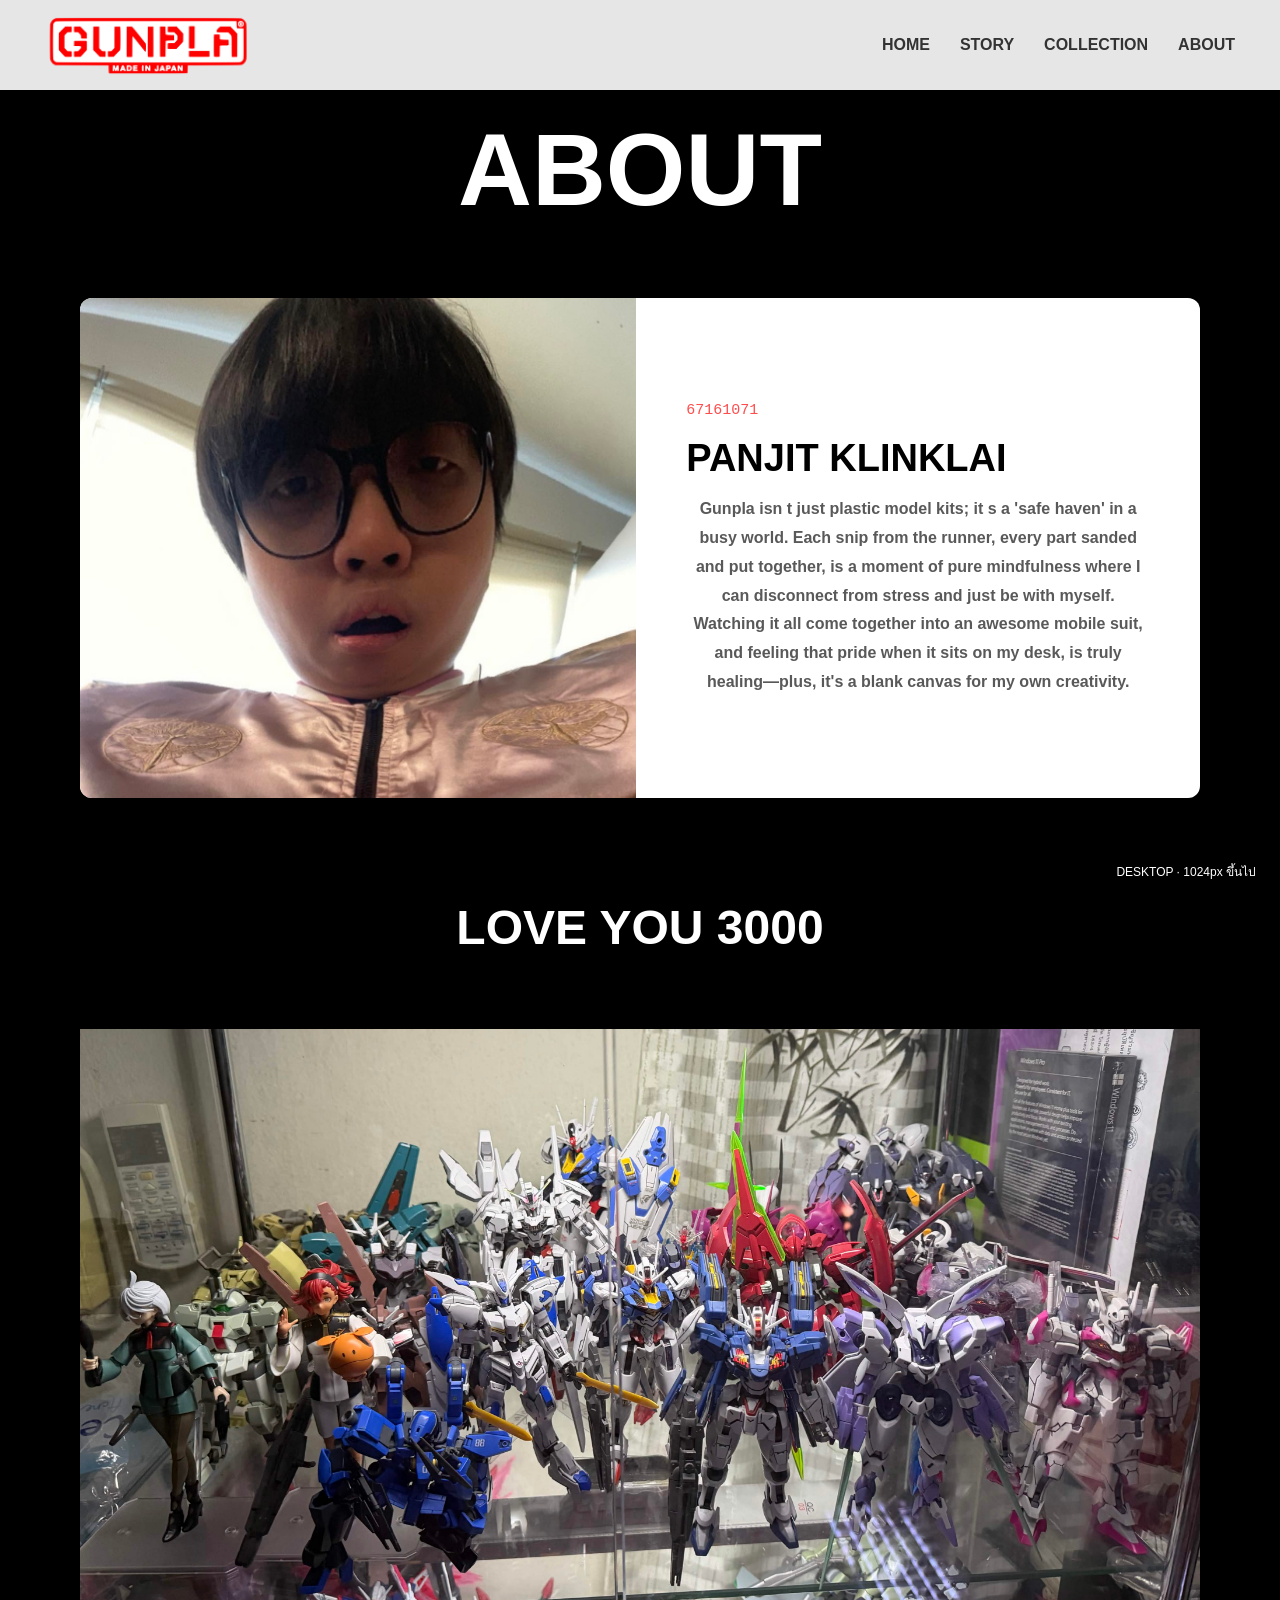
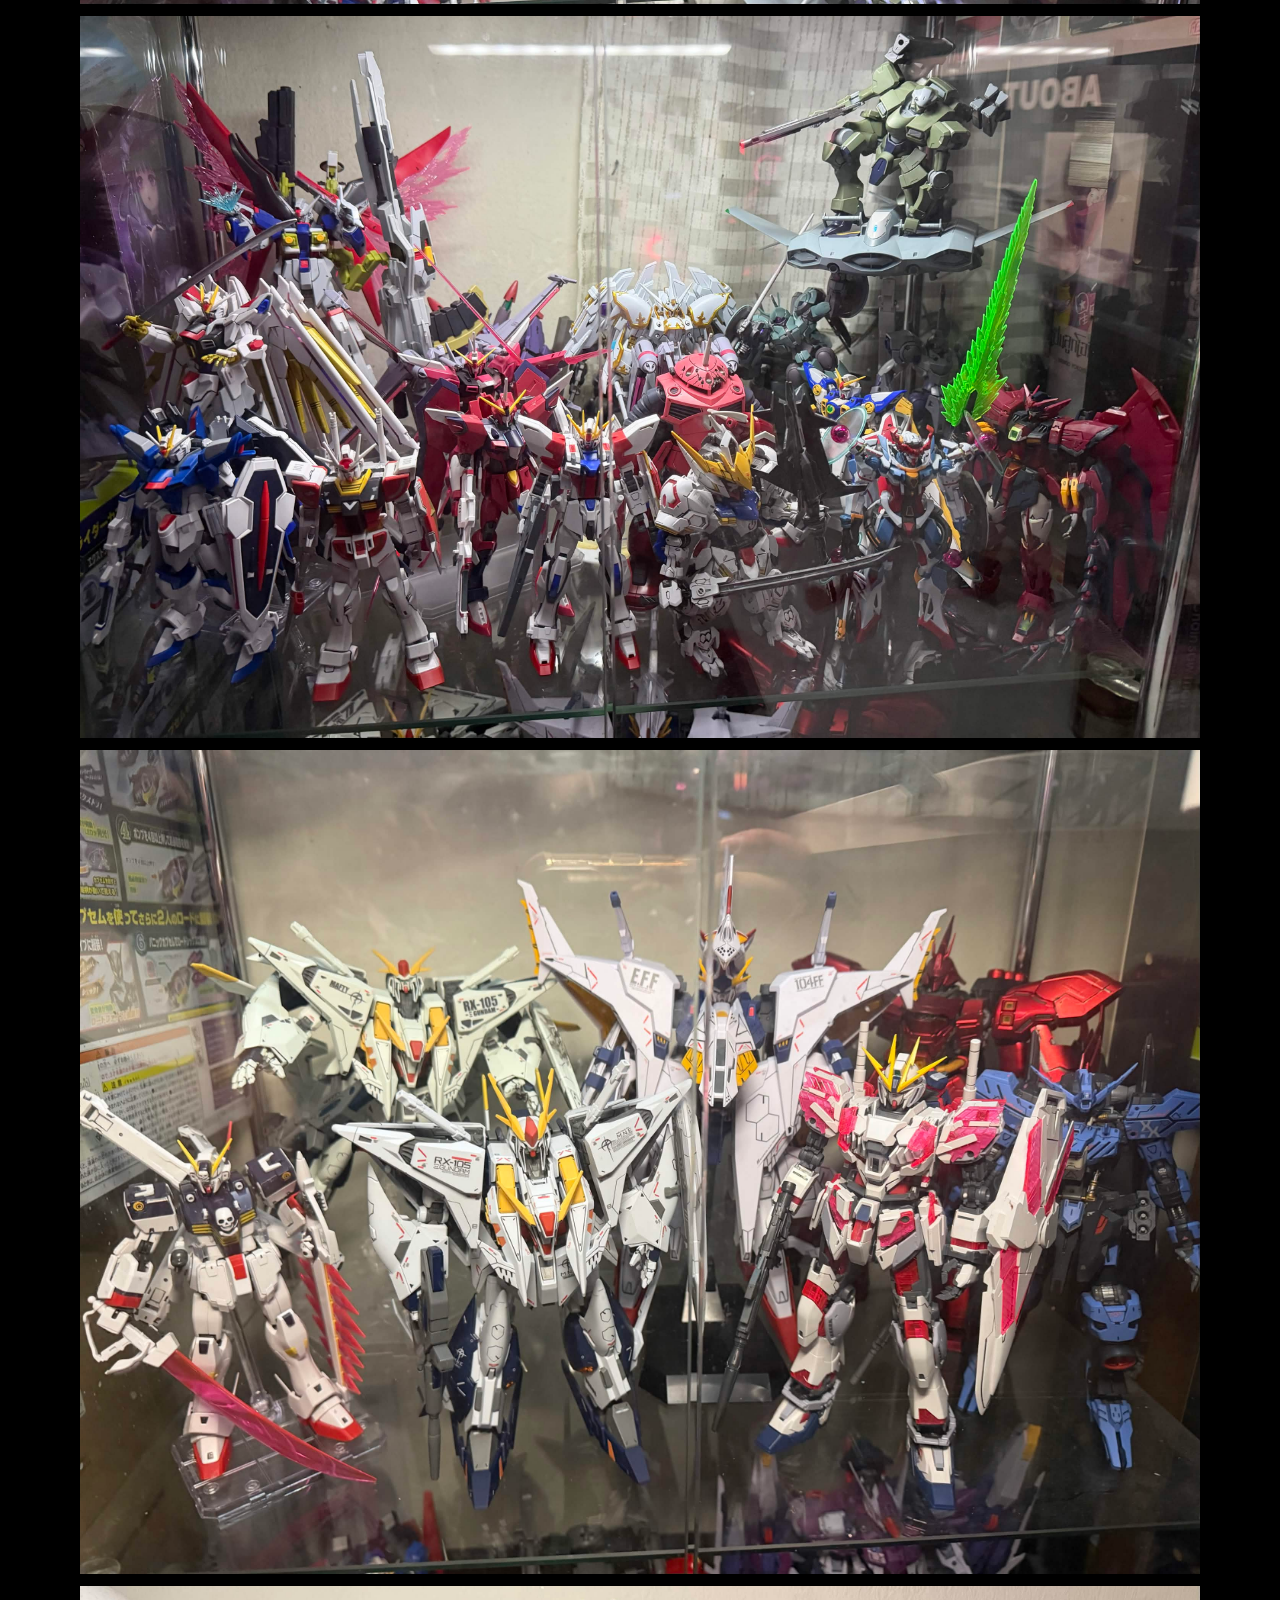
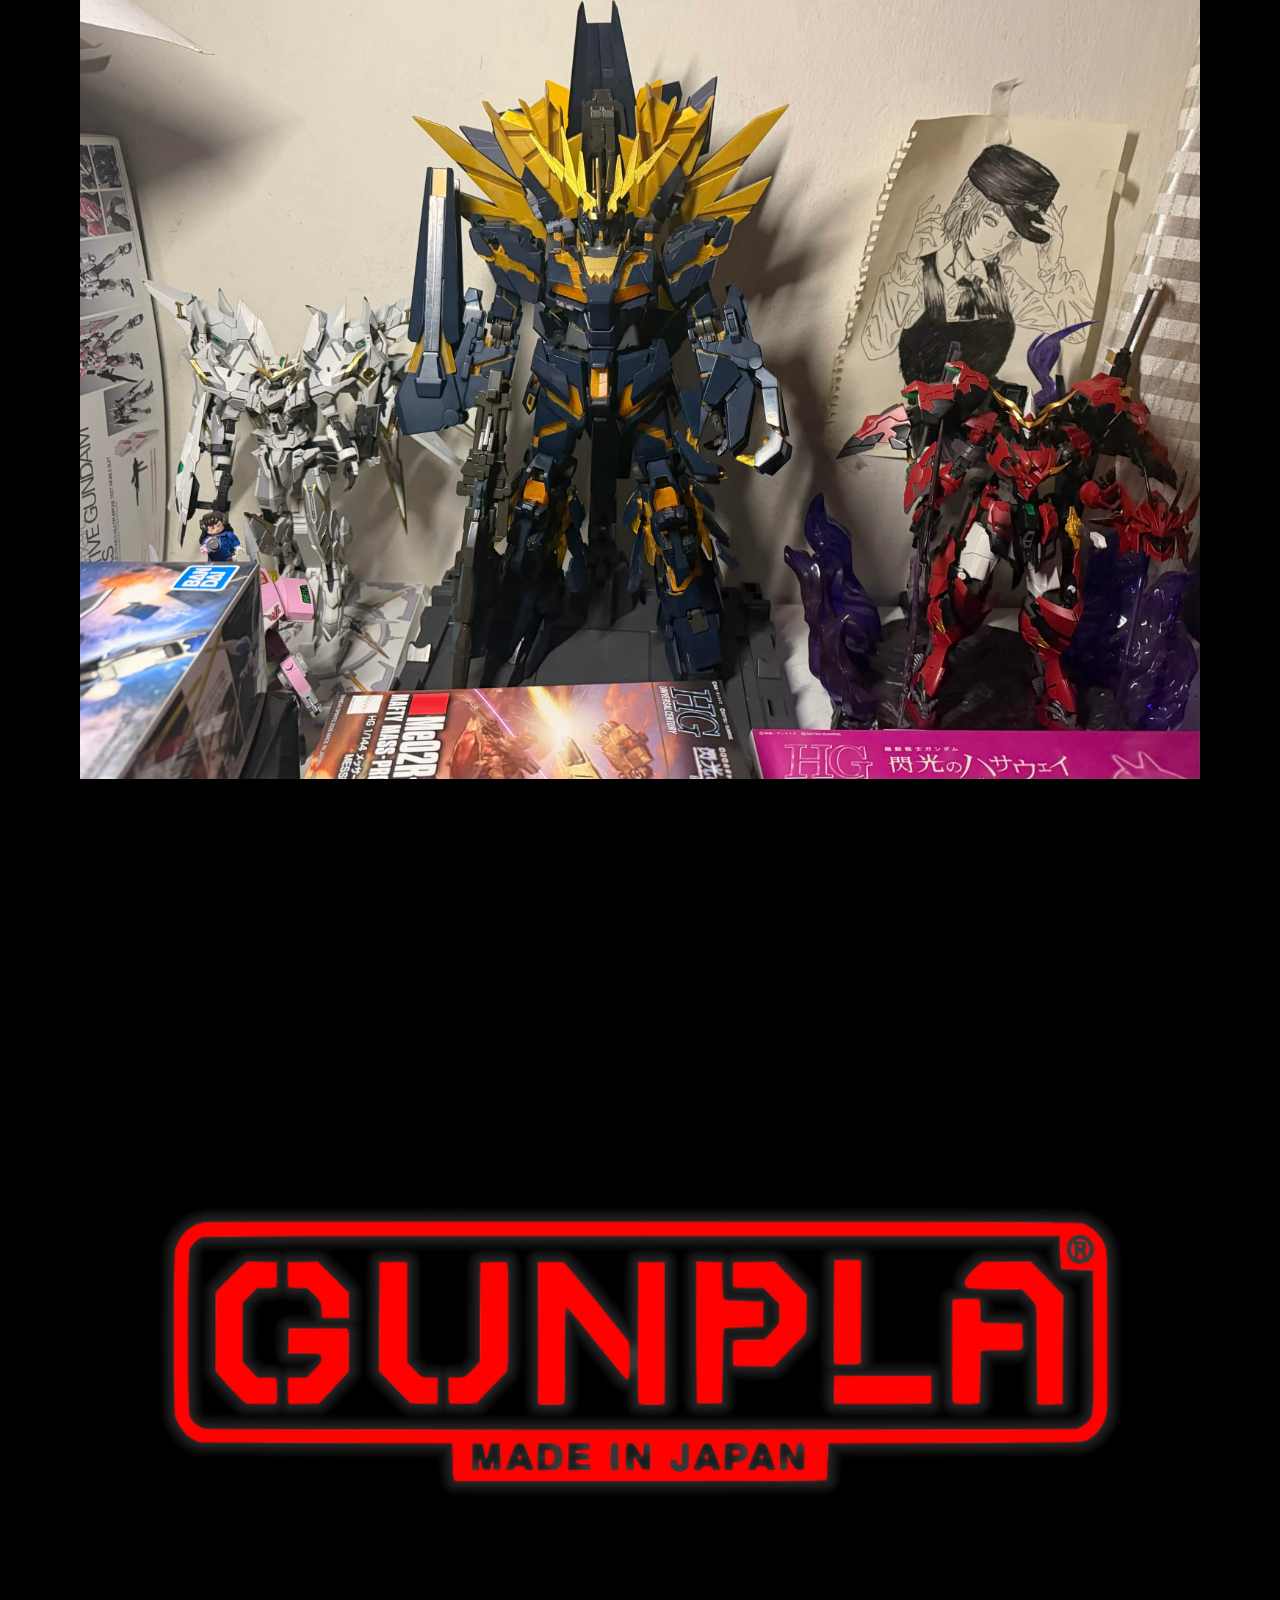
==== about.html @ 926ce6de "initial commit without videos" ====
<!DOCTYPE html>
<html lang="en">
<head>
    <meta charset="UTF-8">
    <meta name="viewport" content="width=device-width, initial-scale=1.0">
    <title>GUNPLA SENGGY</title>
    <link
      rel="stylesheet"
      href="CSS/styleMIDGP.css"
    />

    <style>
     
      * {
        margin: 0;
        padding: 0;
        box-sizing: border-box;
      }

      body {
        background-color: #000000;
        color: #ffffff;
        font-family: sans-serif;
        overflow-x: hidden;
      }

      
      .custom-navbar {
        display: flex;
        justify-content: space-between;
        align-items: center;
        background-color: rgba(255, 255, 255, 0.9);
        padding: 15px 30px;
        position: fixed; 
        top: 0;
        left: 0;
        width: 100%;
        z-index: 1000;
      }

      .custom-navbar ul {
        list-style-type: none;
        display: flex;
      }

      .custom-navbar li a {
        display: block;
        color: #333;
        text-align: center;
        padding: 10px 15px;
        text-decoration: none;
        font-weight: bold;
        transition: color 0.3s;
      }

      .custom-navbar li a:hover {
        color: #555;
      }
     
     </style>
</head>
<body>
    <nav class="custom-navbar">
  <div class="logo-container">
    <a href="#home">
      <img src="New folder\logo gunpla.webp"
           alt="Logo"
           class="mainlogo" />
          
        </a>
      </div>

     
      <div class="menu-container">
        <ul>
            <li><a href="index.html">HOME</a></li>
          <li><a href="story.html">STORY</a></li>
          <li><a href="collection.html">COLLECTION</a></li>
          <li><a href="about.html">ABOUT</a></li>
        </ul>
      </div>
      <meta name="viewport" content="width=device-width, initial-scale=1.0">
    </nav>

    <section class="intro">
    <h1 class="colle">ABOUT</h1>

    <div class="abcard">
  <div class="abcard-image">
    <img src="New folder/ab.jpg" alt="abcard">
  </div>
  <div class="abcard-content">
    <span class="no">67161071</span>
    <h3>Panjit Klinklai</h3>
    <p>Gunpla isn t just plastic model kits; it s a 'safe haven' in a busy world. Each snip from the runner, 
      every part sanded and put together, is a moment of pure mindfulness where I can disconnect from stress 
      and just be with myself. Watching it all come together into an awesome mobile suit, and feeling that 
      pride when it sits on my desk, is truly healing—plus, it's a blank canvas for my own creativity.</p>
  </div>
</div>
   <p class="rgp">LOVE YOU 3000</p>

<img
        src="poster/ab1.jpg"
        style="width: 100%; height: auto; display: block"
      />

 <img
        src="poster/ab2.jpg"
        style="width: 100%; height: auto; display: block"
      />
 <img
        src="poster/ab3.jpg"
        style="width: 100%; height: auto; display: block"
      />   
  <img
        src="poster/ab4.jpg"
        style="width: 100%; height: auto; display: block"
      />

    <img
        src="New folder/story02.jpg"
        style="width: 100%; height: auto; display: block"
      />
  


</body>
</html>
---- CSS/styleMIDGP.css ----
#paragraph {
    font-size:96px;
   }
#title {
  color: #1F5FD6;
}



h1 {
  font-size: 45px;
  font-weight: 700;
  text-align: center;
}


p  {
  font-size: 48px;
  font-weight: 700;
  text-align: center;
}

.hero {
  background-color: #FFD45C;
  background-image: url("https://www.techhub.in.th/wp-content/uploads/2021/05/118283916_b19c5a1f-162b-410b-8169-f58f0d153752.jpg");
  background-size: cover;
  background-position: center;
}
.banner {
  background: linear-gradient(
    90deg, #0D1C42, #22396F ,#FCF1D0);
}

.slideshow-container {
    width: 350px;  /* 📌 ปรับขนาดความกว้างให้เล็กลง เช่น จาก 600px เหลือ 350px */
    height: 200px; /* 📌 ปรับขนาดความสูงให้ลดลงตามสัดส่วน */
    position: relative;
    overflow: hidden;
    border-radius: 8px;
    box-shadow: 0 4px 10px rgba(0,0,0,0.3);
}

/* ควบคุมรูปภาพข้างในให้พอดีกับกล่อง */
.mySlides {
    width: 100%;
    height: 100%;
    object-fit: cover; /* จัดภาพให้เต็มกล่องโดยไม่เสียสัดส่วน */
    position: absolute;
    top: 0;
    left: 0;
    opacity: 0;
    transition: opacity 0.8s ease-in-out;
}

.mySlides.active {
    opacity: 1;
}


html {
    scroll-behavior: smooth;
}

    week3
   
:root {
  --paper: #D9CBB0;   /* สีกระดาษคราฟต์ พื้นหลังหลัก */
  --card: #EFE6D4;    /* สีการ์ด */
  --ink: #1D1B18;     /* สีตัวอักษร */
  --muted: #5C5346;   /* สีตัวอักษรรอง */
  --red: #C8321F;     /* สีเน้น: หัวไม้ขีด */

  --font-display: 'Big Shoulders Display', Impact, sans-serif;
  --font-body: 'Anuphan', Tahoma, sans-serif;
  --font-mono: 'IBM Plex Mono', 'Courier New', monospace;
}

/* แก้ไขจากเครื่องหมายลบ เป็นดอกจัน เพื่อกำหนดค่าให้ทุก element */
* {
  box-sizing: border-box;
}

body {
  margin: 0;
  background: var(--paper);
  color: var(--ink);
  font-family: var(--font-body);
  font-size: 16px;
  line-height: 1.6;
}

h1, h2, h3 {
  margin: 0;
  line-height: 1.1;
}

a {
  color: inherit;
}

/* ป้ายตัวเล็กเหนือหัวข้อ */
.eyebrow {
  margin: 0;
  font-family: var(--font-mono);
  font-size: 13px;
  letter-spacing: 0.08em;
  text-transform: uppercase;
  color: var(--red);
}

.intro {
  max-width: 1200px;
  margin: 0 auto;
  padding: 24px 20px 16px; 
  display: flex;
  flex-direction: column;
  gap: 12px;
}

.intro h1 {
  font-family: var(--font-display);
  font-size: clamp(40px, 8vw, 150px); 
  font-weight: 900;
  text-transform: uppercase;
  line-height: 0.9;
  overflow-wrap: anywhere;
}



.lead {
  max-width: 60ch;
  margin: 0;
  font-size: 18px;
  color: var(--muted);
}

.filters {
  list-style: none;
  margin: 0;
  padding: 0;
  display: flex;
  flex-wrap: wrap;
  gap: 8px;
}

.filters a {
  display: block;
  padding: 6px 14px;
  border: 2px solid var(--ink);
  border-radius: 999px;
  font-size: 14px;
  text-decoration: none;
}

.filters a.active {
  background: var(--ink);
  color: var(--card);
}

img {
  max-width: 100%;
  height: auto;
  display: block;
}

.gallery {
  max-width: 1200px;
  margin: 0 auto;
  padding: 24px 20px 56px;
}

.section-title {
  margin-bottom: 16px;
  font-size: 22px;
}

/* มือถือ: 1 คอลัมน์ */
.grid {
  display: grid;
  grid-template-columns: 1fr;
  gap: 20px;
}

.card {
  margin: 0;
  padding: 12px;
  background: var(--card);
  border-radius: 6px;
  transition: transform 0.25s ease, box-shadow 0.25s ease;
}

.card img {
  width: 100%;
  aspect-ratio: 4 / 5;
  object-fit: cover;
}

.card figcaption {
  display: flex;
  flex-wrap: wrap;
  align-items: baseline;
  gap: 4px 12px;
  padding: 12px 4px 4px;
}

.no {
  font-family: var(--font-mono);
  font-size: 13px;
  color: var(--red);
}

.card h3 {
  font-family: var(--font-display);
  font-size: 28px;
  font-weight: 700;
  text-transform: uppercase;
}

.card p {
  width: 100%;
  margin: 0;
  font-size: 14px;
  color: var(--muted);
}



.mainlogo {
  height: 60px;
  width: auto;
  display: block;
}

.featured {
  max-width: 1200px;
  margin: 0 auto;
  padding: 0 20px;
  display: grid;
  gap: 20px;
}

.featured img {
  width: 100%;
  aspect-ratio: 4 / 5;
  object-fit: cover;
  border-radius: 6px;
}

.featured-text {
  display: flex;
  flex-direction: column;
  gap: 12px;
  padding: 24px;
  background: var(--ink);
  color: var(--card);
  border-radius: 6px;
}

.featured-text h2 {
  font-family: var(--font-display);
  font-size: 56px;
  font-weight: 900;
  text-transform: uppercase;
}

.featured-text p {
  margin: 0;
}

.meta {
  list-style: none;
  margin: 0;
  padding: 0;
  display: grid;
  grid-template-columns: repeat(3, 1fr);
  gap: 8px;
  font-family: var(--font-mono);
  font-size: 13px;
}

.meta li {
  padding-top: 8px;
  border-top: 1px solid rgba(239, 230, 212, 0.35);
}

.meta b {
  display: block;
  font-weight: 400;
  color: #E2A090;
}

.site-footer {
  padding: 24px 20px;
  background: var(--ink);
  color: var(--card);
  font-size: 14px;
}

.site-footer p {
  margin: 0;
}

.striker {
  height: 14px;
  background: repeating-linear-gradient(45deg, #5A3B22 0 6px, #2E1E12 6px 12px);
}

/* แสดงตัวบอกขนาดหน้าจอมือถือ */
.slideshow-container {
  width: 100vw;         
  position: relative;
  left: 50%;
  right: 50%;
  margin-left: -50vw;   
  margin-right: -50vw;
  height: 450px;       
  overflow: hidden;
  margin-top: 90px;    
}

.slideshow-container img.mySlides {
  width: 100%;          
  height: 100%;         
  object-fit: cover;    
  display: block;       
}

/* ==========================================
   2. เอฟเฟกต์แอนิมอลและตัวบอกสถานะพื้นฐาน
   ========================================== */
body::after {
  content: "MOBILE · ต่ำกว่า 768px";
  position: fixed;
  right: 12px;
  bottom: 12px;
  padding: 6px 12px;
  background: var(--red);
  color: #FFFFFF;
  font-family: var(--font-mono);
  font-size: 12px;
  border-radius: 999px;
}

/* แท็บเล็ต: 768px ขึ้นไป */
@media (min-width: 768px) {
  body::after {
    content: "TABLET · 768px ขึ้นไป";
  }

  .site-header {
    flex-direction: row;               /* เมนูมาอยู่แถวเดียวกับโลโก้ */
    justify-content: space-between;
    align-items: center;
    padding: 16px 40px;
  }

  .intro,
  .featured,
  .gallery {
    padding-left: 40px;
    padding-right: 40px;
  }

  .grid {
    grid-template-columns: 1fr 1fr;    /* 2 คอลัมน์ */
  }

  .featured {
    grid-template-columns: 1fr 1fr;    /* รูปซ้าย ข้อความขวา */
  }

  .site-footer {
    display: flex;
    justify-content: space-between;
    padding: 24px 40px;
  }
}

/* เดสก์ท็อป: 1024px ขึ้นไป */
@media (min-width: 1024px) {
  body::after {
    content: "DESKTOP · 1024px ขึ้นไป";
  }

  .grid {
    grid-template-columns: repeat(3, 1fr);   /* 3 คอลัมน์ */
    gap: 28px;
  }

  .featured {
    grid-template-columns: 5fr 7fr;
  }

  .featured-text {
    justify-content: center;
    padding: 48px;
  }
}

.rgp
{
  margin-top: 50px;     
  margin-bottom: 50px
  
}

.colle
{
  margin-top: 100px;     
  margin-bottom: 70px
}



.grade-container {
  display: flex;
  flex-wrap: wrap;       
  gap: 20px;             
  justify-content: center; 
  max-width: 1200px;
  margin: 0 auto;
  padding: 20px;
}


.grade-card {
  background-color: #ffffff;
  border: 1px solid #ddd;   
  border-radius: 8px;       
  overflow: hidden;         
  width: 250px;             
  box-shadow: 0 4px 8px rgba(0, 0, 0, 0.1); 
  transition: transform 0.3s ease;
}

.grade-card:hover {
  transform: translateY(-5px);
}


.grade-card img {
  width: 100%;
  height: 150px;        
  object-fit: cover;    
  display: block;
}


.grade-content {
  padding: 15px;
}

.grade-content h3 {
  margin: 0 0 10px 0;
  font-size: 18px;
  color: #333;
}

.grade-content p {
  margin: 0;
  font-size: 14px;
  color: #666;
}

.abcard {
  display: flex;          
  align-items: center;    
  width: 100%;           
  background: var(--card, #ffffff); 
  border-radius: 12px;
  overflow: hidden;       
  margin-bottom: 30px;    
}

.abcard-image {
  flex: 1.2;            
  max-width: 55%;         
  height: 500px;          
}

.abcard-image img {
  width: 100%;
  height: 100%;
  object-fit: cover;      
  display: block;
}

.abcard-content {
  flex: 1;                
  padding: 50px;        
  display: flex;
  flex-direction: column;
  gap: 15px;            
}


.abcard .no {
  font-family: var(--font-mono, monospace);
  font-size: 15px;       
  color: var(--red, #ff4d4d);
}

.abcard h3 {
  font-family: var(--font-display, sans-serif);
  font-size: 38px;      
  font-weight: 700;
  text-transform: uppercase;
  margin: 0;
  color: #000000;
}

.abcard p {
  margin: 0;
  font-size: 16px;      
  color: var(--muted, #5a5959);
  line-height: 1.8;
}

/* Responsive สำหรับมือถือ */
@media (max-width: 768px) {
  .abcard {
    flex-direction: column;
  }
  .abcard-image {
    max-width: 100%;
    width: 100%;
    height: 320px;      
  }
  .abcard-content {
    padding: 25px;
  }
}


/* จัดกล่องหลักให้เป็น Relative และเต็มจอ */
.hero-section {
    position: relative;
    width: 100%;
    height: 100vh;
    overflow: hidden;
    background-color: #000;
    font-family: sans-serif;
}

/* วิดีโอพื้นหลังเต็มจอ */
.hero-section video {
    position: absolute;
    top: 50%;
    left: 50%;
    transform: translate(-50%, -50%);
    min-width: 100%;
    min-height: 100%;
    width: auto;
    height: auto;
    z-index: 1;
    object-fit: cover;
}

/* เงาดำไล่ระดับด้านล่าง */
.hero-overlay {
    position: absolute;
    top: 0;
    left: 0;
    width: 100%;
    height: 100%;
    background: linear-gradient(to top, rgba(0,0,0,0.8) 0%, rgba(0,0,0,0.1) 50%, rgba(0,0,0,0.4) 100%);
    z-index: 2;
}

/* ตำแหน่งข้อความ + รูปภาพ (มุมซ้ายล่าง) */
.hero-content {
        position: absolute;
        bottom: 40px;
        left: 60px;
        display: flex;
        flex-direction: column;
        align-items: flex-start;
        gap: 20px; /* เพิ่มห่างระหว่างรูปกับข้อความนิดหน่อย */
        color: white;
        max-width: 750px; /* ขยายความกว้างกล่องข้อความให้รองรับตัวหนังสือใหญ่ขึ้น */
        z-index: 3;
    }

    /* 📌 ปรับขนาดรูปโปสเตอร์ให้ใหญ่ขึ้น */
    .hero-poster {
        width: 120px;   /* จากเดิม 80px */
        height: 175px;  /* จากเดิม 115px */
        object-fit: cover;
        border-radius: 8px;
        box-shadow: 0 6px 15px rgba(0,0,0,0.6);
        border: 1px solid rgba(255,255,255,0.3);
        transition: opacity 0.5s ease;
    }

    /* 📌 ปรับขนาดหัวข้อ (h1) ให้ใหญ่ขึ้น */
    .hero-text h1 {
        font-size: 42px; /* จากเดิม 28px (ใหญ่และเด่นขึ้นมาก) */
        font-weight: bold;
        margin: 0 0 12px 0;
        text-shadow: 2px 2px 4px rgba(0,0,0,0.6); /* เพิ่มเงาให้อ่านง่าย */
        transition: opacity 0.5s ease;
    }

    /* 📌 ปรับขนาดรายละเอียด (p) ให้ใหญ่ขึ้น */
    .hero-text p {
        font-size: 18px; /* จากเดิม 14px */
        color: #ddd;
        margin: 0 0 20px 0;
        line-height: 1.5;
        text-shadow: 1px 1px 3px rgba(0,0,0,0.6);
        transition: opacity 0.5s ease;
    }

    /* 📌 ปรับขนาดปุ่มให้ใหญ่ขึ้นตาม */
    .hero-btn {
        display: inline-flex;
        align-items: center;
        background: rgba(255, 255, 255, 0.2);
        color: white;
        padding: 12px 24px; /* ขยายปุ่มให้ใหญ่ขึ้น */
        text-decoration: none;
        border-radius: 6px;
        font-size: 15px; /* จากเดิม 13px */
        font-weight: bold;
        backdrop-filter: blur(5px);
        transition: background 0.3s;
    }
    .hero-btn:hover {
        background: rgba(255, 255, 255, 0.35);
    }
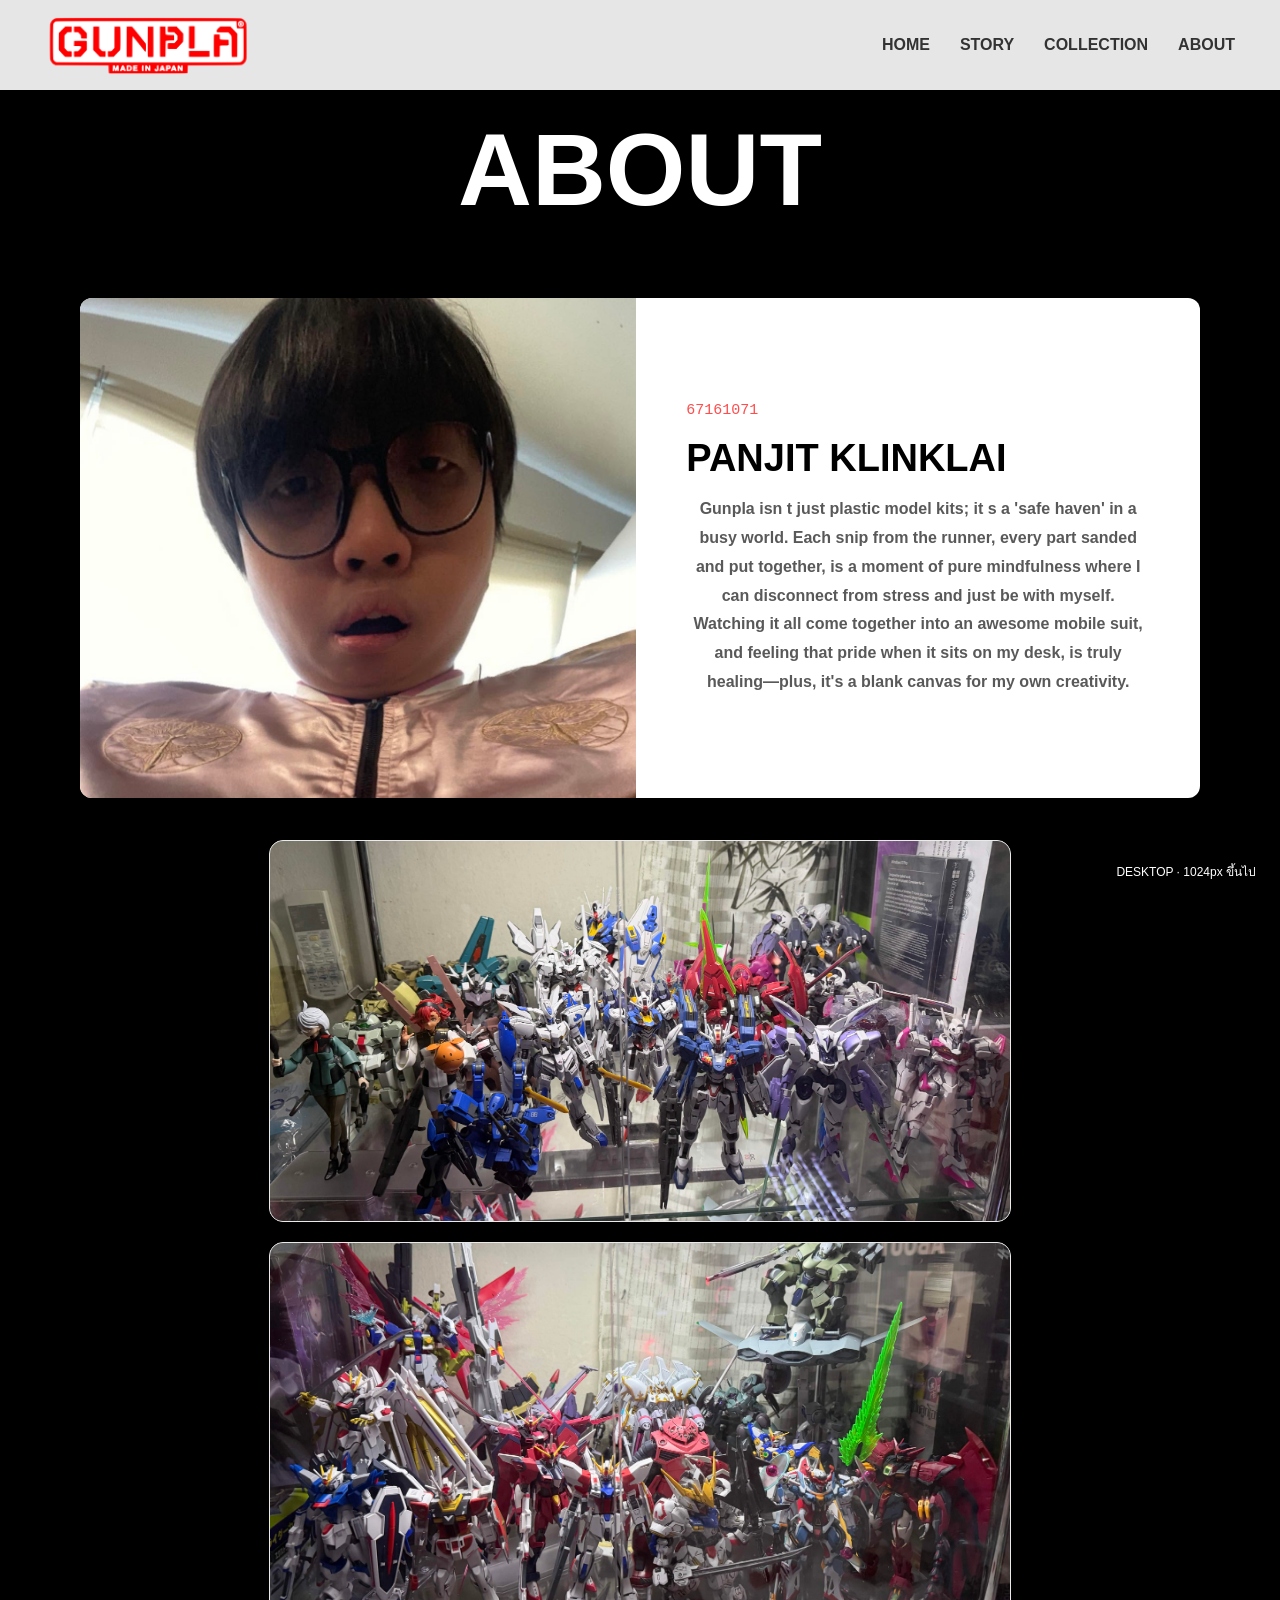
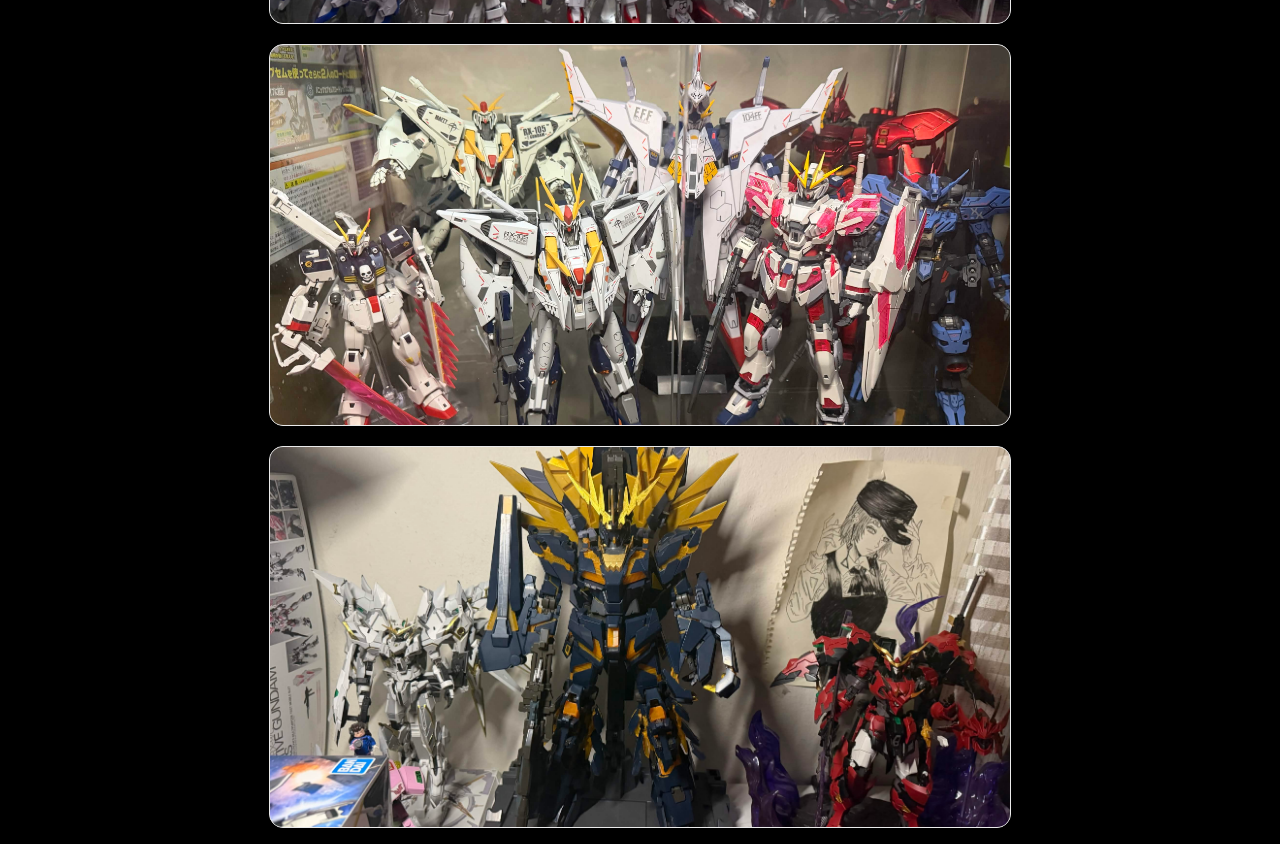
==== commit 08c7fb8c: "s" ====
--- a/about.html
+++ b/about.html
@@ -1,8 +1,6 @@
 <!DOCTYPE html>
 <html lang="en">
 <head>
-    <meta charset="UTF-8">
-    <meta name="viewport" content="width=device-width, initial-scale=1.0">
     <title>GUNPLA SENGGY</title>
     <link
       rel="stylesheet"
@@ -98,31 +96,35 @@
       pride when it sits on my desk, is truly healing—plus, it's a blank canvas for my own creativity.</p>
   </div>
 </div>
-   <p class="rgp">LOVE YOU 3000</p>
+ 
+<div class="abgpcard-container">
+  <div class="abgpcard">
+    <div class="abgpcard-image">
+      <img src="poster/ab1.jpg" alt="Gunpla 1">
+    </div>
+  </div>
+  <div class="abgpcard">
+    <div class="abgpcard-image">
+      <img src="poster/ab2.jpg" alt="Gunpla 2">
+    </div>
+  </div>
 
-<img
-        src="poster/ab1.jpg"
-        style="width: 100%; height: auto; display: block"
-      />
+  <!-- การ์ดที่ 3 -->
+  <div class="abgpcard">
+    <div class="abgpcard-image">
+      <img src="poster/ab3.jpg" alt="Gunpla 3">
+    </div>
+  </div>
 
- <img
-        src="poster/ab2.jpg"
-        style="width: 100%; height: auto; display: block"
-      />
- <img
-        src="poster/ab3.jpg"
-        style="width: 100%; height: auto; display: block"
-      />   
-  <img
-        src="poster/ab4.jpg"
-        style="width: 100%; height: auto; display: block"
-      />
+  <!-- การ์ดที่ 4 -->
+  <div class="abgpcard">
+    <div class="abgpcard-image">
+      <img src="poster/ab4.jpg" alt="Gunpla 4">
+    </div>
+  </div>
+</div>
 
-    <img
-        src="New folder/story02.jpg"
-        style="width: 100%; height: auto; display: block"
-      />
-  
+
 
 
 </body>
--- a/CSS/styleMIDGP.css
+++ b/CSS/styleMIDGP.css
@@ -352,7 +352,7 @@
   }
 
   .site-header {
-    flex-direction: row;               /* เมนูมาอยู่แถวเดียวกับโลโก้ */
+    flex-direction: row;               
     justify-content: space-between;
     align-items: center;
     padding: 16px 40px;
@@ -366,11 +366,11 @@
   }
 
   .grid {
-    grid-template-columns: 1fr 1fr;    /* 2 คอลัมน์ */
+    grid-template-columns: 1fr 1fr;    
   }
 
   .featured {
-    grid-template-columns: 1fr 1fr;    /* รูปซ้าย ข้อความขวา */
+    grid-template-columns: 1fr 1fr;   
   }
 
   .site-footer {
@@ -387,7 +387,7 @@
   }
 
   .grid {
-    grid-template-columns: repeat(3, 1fr);   /* 3 คอลัมน์ */
+    grid-template-columns: repeat(3, 1fr);  
     gap: 28px;
   }
 
@@ -520,7 +520,7 @@
   line-height: 1.8;
 }
 
-/* Responsive สำหรับมือถือ */
+
 @media (max-width: 768px) {
   .abcard {
     flex-direction: column;
@@ -536,7 +536,7 @@
 }
 
 
-/* จัดกล่องหลักให้เป็น Relative และเต็มจอ */
+
 .hero-section {
     position: relative;
     width: 100%;
@@ -546,7 +546,6 @@
     font-family: sans-serif;
 }
 
-/* วิดีโอพื้นหลังเต็มจอ */
 .hero-section video {
     position: absolute;
     top: 50%;
@@ -560,7 +559,7 @@
     object-fit: cover;
 }
 
-/* เงาดำไล่ระดับด้านล่าง */
+
 .hero-overlay {
     position: absolute;
     top: 0;
@@ -571,7 +570,7 @@
     z-index: 2;
 }
 
-/* ตำแหน่งข้อความ + รูปภาพ (มุมซ้ายล่าง) */
+
 .hero-content {
         position: absolute;
         bottom: 40px;
@@ -579,16 +578,15 @@
         display: flex;
         flex-direction: column;
         align-items: flex-start;
-        gap: 20px; /* เพิ่มห่างระหว่างรูปกับข้อความนิดหน่อย */
+        gap: 20px; 
         color: white;
-        max-width: 750px; /* ขยายความกว้างกล่องข้อความให้รองรับตัวหนังสือใหญ่ขึ้น */
+        max-width: 750px; 
         z-index: 3;
     }
 
-    /* 📌 ปรับขนาดรูปโปสเตอร์ให้ใหญ่ขึ้น */
     .hero-poster {
-        width: 120px;   /* จากเดิม 80px */
-        height: 175px;  /* จากเดิม 115px */
+        width: 120px;   
+        height: 175px;  
         object-fit: cover;
         border-radius: 8px;
         box-shadow: 0 6px 15px rgba(0,0,0,0.6);
@@ -596,18 +594,18 @@
         transition: opacity 0.5s ease;
     }
 
-    /* 📌 ปรับขนาดหัวข้อ (h1) ให้ใหญ่ขึ้น */
+    
     .hero-text h1 {
-        font-size: 42px; /* จากเดิม 28px (ใหญ่และเด่นขึ้นมาก) */
+        font-size: 42px; 
         font-weight: bold;
         margin: 0 0 12px 0;
-        text-shadow: 2px 2px 4px rgba(0,0,0,0.6); /* เพิ่มเงาให้อ่านง่าย */
+        text-shadow: 2px 2px 4px rgba(0,0,0,0.6); 
         transition: opacity 0.5s ease;
     }
 
-    /* 📌 ปรับขนาดรายละเอียด (p) ให้ใหญ่ขึ้น */
+    
     .hero-text p {
-        font-size: 18px; /* จากเดิม 14px */
+        font-size: 18px; 
         color: #ddd;
         margin: 0 0 20px 0;
         line-height: 1.5;
@@ -615,16 +613,16 @@
         transition: opacity 0.5s ease;
     }
 
-    /* 📌 ปรับขนาดปุ่มให้ใหญ่ขึ้นตาม */
+
     .hero-btn {
         display: inline-flex;
         align-items: center;
         background: rgba(255, 255, 255, 0.2);
         color: white;
-        padding: 12px 24px; /* ขยายปุ่มให้ใหญ่ขึ้น */
+        padding: 12px 24px; 
         text-decoration: none;
         border-radius: 6px;
-        font-size: 15px; /* จากเดิม 13px */
+        font-size: 15px; 
         font-weight: bold;
         backdrop-filter: blur(5px);
         transition: background 0.3s;
@@ -632,3 +630,87 @@
     .hero-btn:hover {
         background: rgba(255, 255, 255, 0.35);
     }
+
+
+.abgpcard-container {
+  display: flex;
+  flex-direction: column;
+  gap: 20px;
+  max-width: 1000px;
+  margin: 0 auto;
+}
+
+
+.abgpcard {
+  display: flex;
+  background: #ffffff;
+  border-radius: 14px;
+  box-shadow: 0 4px 20px rgba(0, 0, 0, 0.06);
+  overflow: hidden;
+  transition: transform 0.3s ease, box-shadow 0.3s ease;
+  border: 1px solid #eaeaea;
+}
+
+.abgpcard:hover {
+  transform: translateY(-4px);
+  box-shadow: 0 8px 28px rgba(0, 0, 0, 0.1);
+}
+
+
+.abgpcard-image {
+  width: 100%;
+  height: 380px; 
+  overflow: hidden;
+  background: #f4f4f4;
+}
+
+.abgpcard-image img {
+  width: 100%;
+  height: 100%;
+  object-fit: cover; 
+  transition: transform 0.5s ease;
+}
+
+.abgpcard:hover .abgpcard-image img {
+  transform: scale(1.05); 
+}
+
+.rgxpcard {
+  background-color: #000000;
+  border: 1px solid #000000;
+  border-radius: 10px;
+  padding: 20px;
+  max-width: 100%;
+  box-shadow: 0 4px 6px rgba(0, 0, 0, 0.05);
+  margin: 15px 0; 
+  text-align: left; 
+}
+
+.rgxpcard h3 {
+  font-size: 1.2rem;
+  font-weight: 600;
+  color: #ffffff;
+  margin-top: 0;
+  margin-bottom: 8px;
+}
+
+.rgxpcard p {
+  font-size: 0.95rem;
+  color: #c9c9ca;
+  line-height: 1.5;
+  margin-top: 0;
+  margin-bottom: 15px;
+}
+
+.rgxpcard-btn {
+  display: inline-block;
+  font-size: 0.9rem;
+  font-weight: 500;
+  color: #b8b8b8;
+  text-decoration: none;
+}
+
+.rgxpcard-btn:hover {
+  text-decoration: underline;
+}
+
